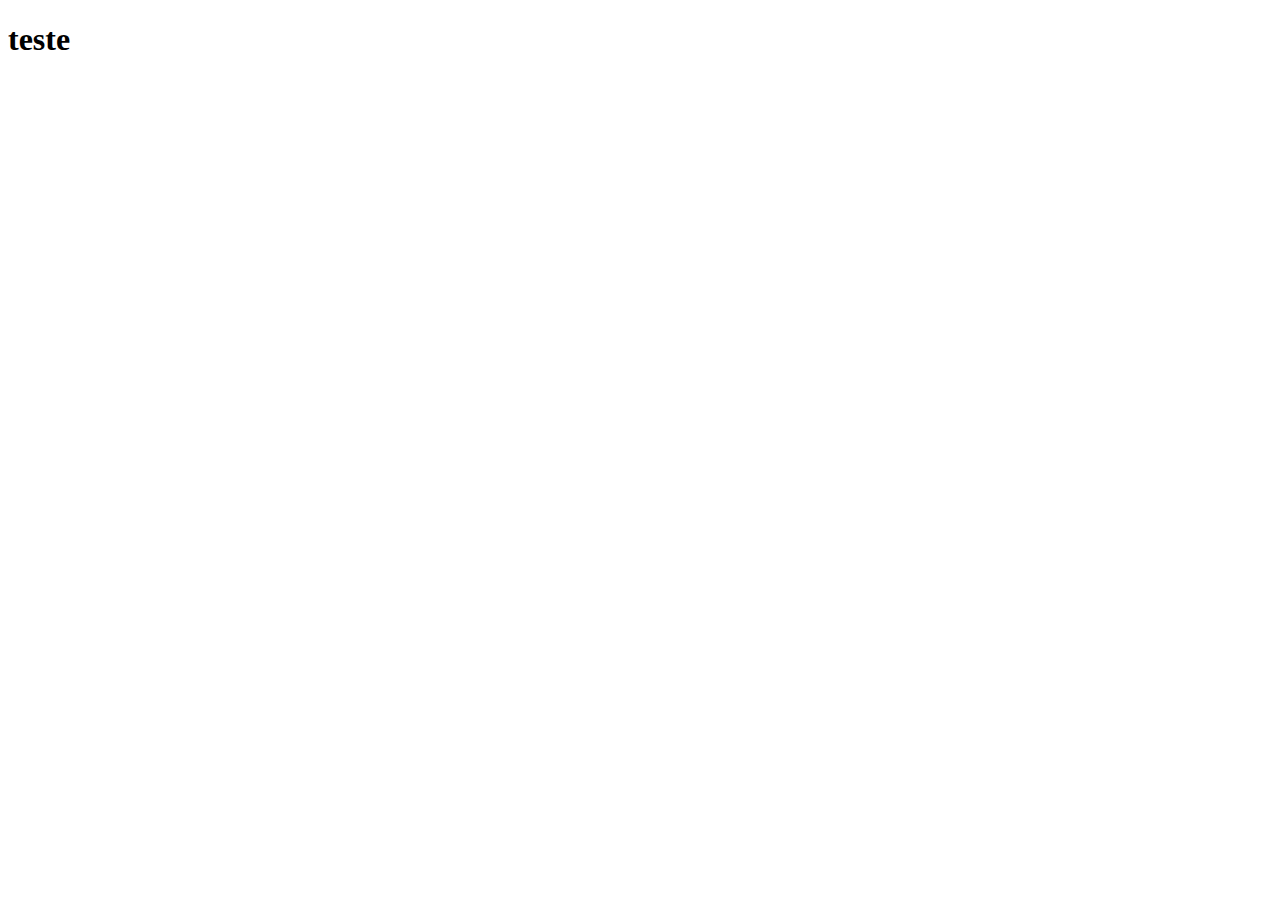
==== artigos.html @ b9189d30 "." ====
<!DOCTYPE html>
<html lang="en">
<head>
    <meta charset="UTF-8">
    <meta name="viewport" content="width=device-width, initial-scale=1.0">
    <title>Document</title>
</head>
<body>
    <h1>teste</h1>
</body>
</html>
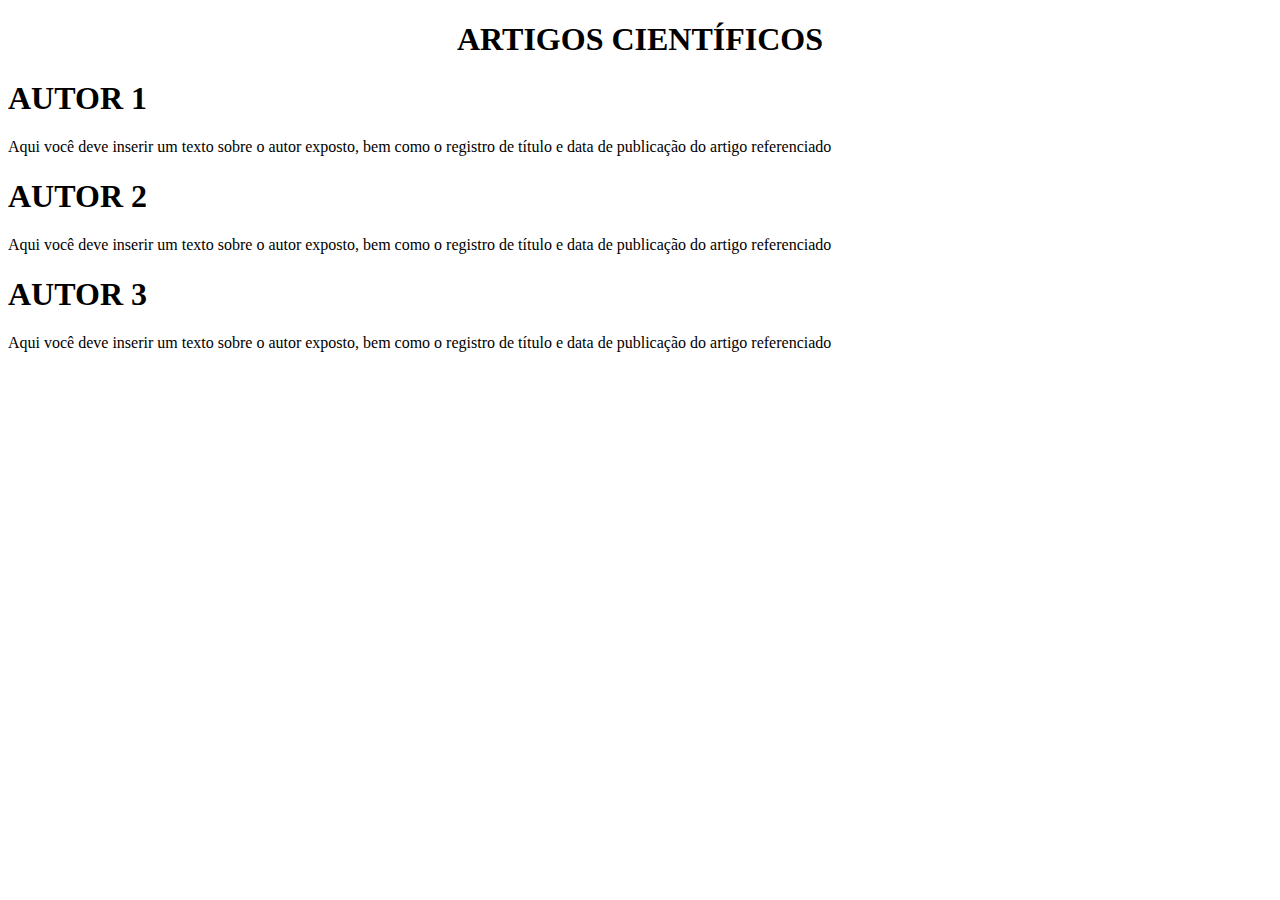
==== commit da9ad430: "re" ====
--- a/artigos.html
+++ b/artigos.html
@@ -4,8 +4,25 @@
     <meta charset="UTF-8">
     <meta name="viewport" content="width=device-width, initial-scale=1.0">
     <title>Document</title>
+    <link rel="stylesheet" href="ARTIGOS CIENTÍFICOS">
 </head>
-<body>
-    <h1>teste</h1>
+<body class="corpo_artigos">
+    <header>
+        <center>
+            <h1>ARTIGOS CIENTÍFICOS</h1>
+        </center>
+    </header>
+    <section class="desenvolvimento_artigos">
+        <h1>AUTOR 1</h1>
+        <p>Aqui você deve inserir um texto sobre o autor exposto, bem como o registro de título e data de publicação do artigo referenciado</p>
+    </section>
+    <section class="desenvolvimento_artigos">
+        <h1>AUTOR 2</h1>
+        <p>Aqui você deve inserir um texto sobre o autor exposto, bem como o registro de título e data de publicação do artigo referenciado</p>
+    </section>
+    <section class="desenvolvimento_artigos">
+        <h1>AUTOR 3</h1>
+        <p>Aqui você deve inserir um texto sobre o autor exposto, bem como o registro de título e data de publicação do artigo referenciado</p>
+    </section>
 </body>
 </html>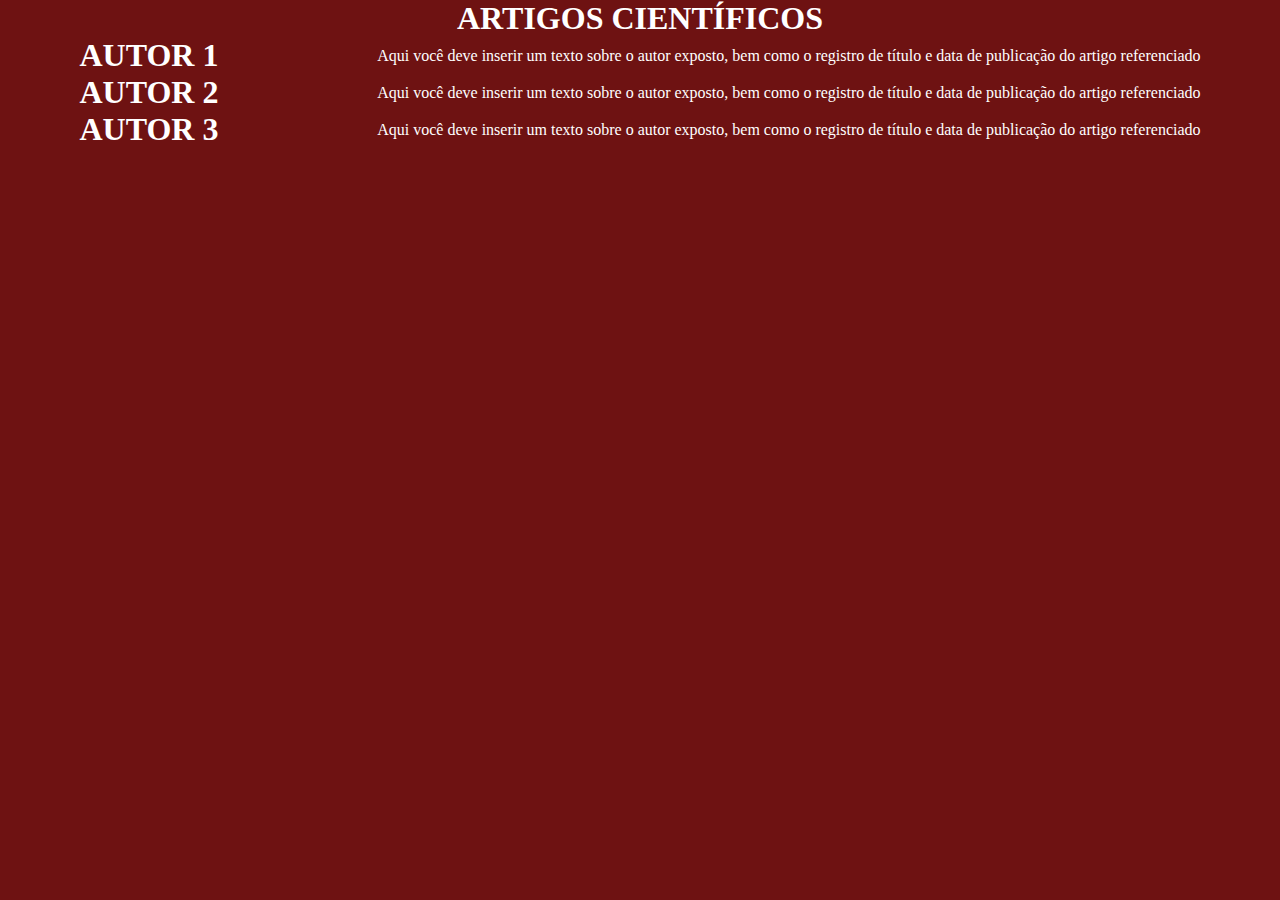
==== commit c3764b85: "salvar" ====
--- a/artigos.html
+++ b/artigos.html
@@ -4,7 +4,7 @@
     <meta charset="UTF-8">
     <meta name="viewport" content="width=device-width, initial-scale=1.0">
     <title>Document</title>
-    <link rel="stylesheet" href="ARTIGOS CIENTÍFICOS">
+    <link rel="stylesheet" href="style.css">
 </head>
 <body class="corpo_artigos">
     <header>
--- a/style.css
+++ b/style.css
@@ -0,0 +1,75 @@
+* {
+    margin: 0%;
+    padding: 0%;
+}
+
+.cabeçalho{
+    background-color: lemonchiffon;
+    color: black;
+    display: flex;
+    justify-content: space-around;
+    align-items: center;
+    padding: 24px 0;
+}
+
+.cabeçalho_imagem{
+    width: 19%;
+}
+
+.cabeçalho_titulo{
+    font-size: 80px;
+}
+
+.cabeçalho_lista_item{
+    margin: 25px 0px 25px 0px;
+    font-size: 16px;
+}
+
+.apresentaçao_trabalho{
+    background-image: linear-gradient(lemonchiffon, #dd371a);
+    display: flex;
+    justify-content: space-around;
+    align-items: center;
+    padding: 24px 0;
+}
+
+.titulo_apresentaçao_trabalho{
+    font-size: 37px;
+}
+
+.texto_apresentaçao_trabalho{
+    font-size: 27px;
+}
+
+.imagem_arvore{
+    width: 19%;
+}
+
+.melhores{
+    background-color: #dd371a;
+}
+
+.titulo_melhores{
+    font-size: 37px;
+}
+
+.corpo_desenvolvimento_planta{
+    background-color: #ee5006;
+}
+
+.desenvolvimento_planta{
+    display: flex;
+    justify-content: space-around;
+    align-items: center;
+}
+
+.corpo_artigos{
+    background-color: #6e1212;
+    color: white;
+}
+
+.desenvolvimento_artigos{
+    display: flex;
+    justify-content: space-around;
+    align-items: center;
+}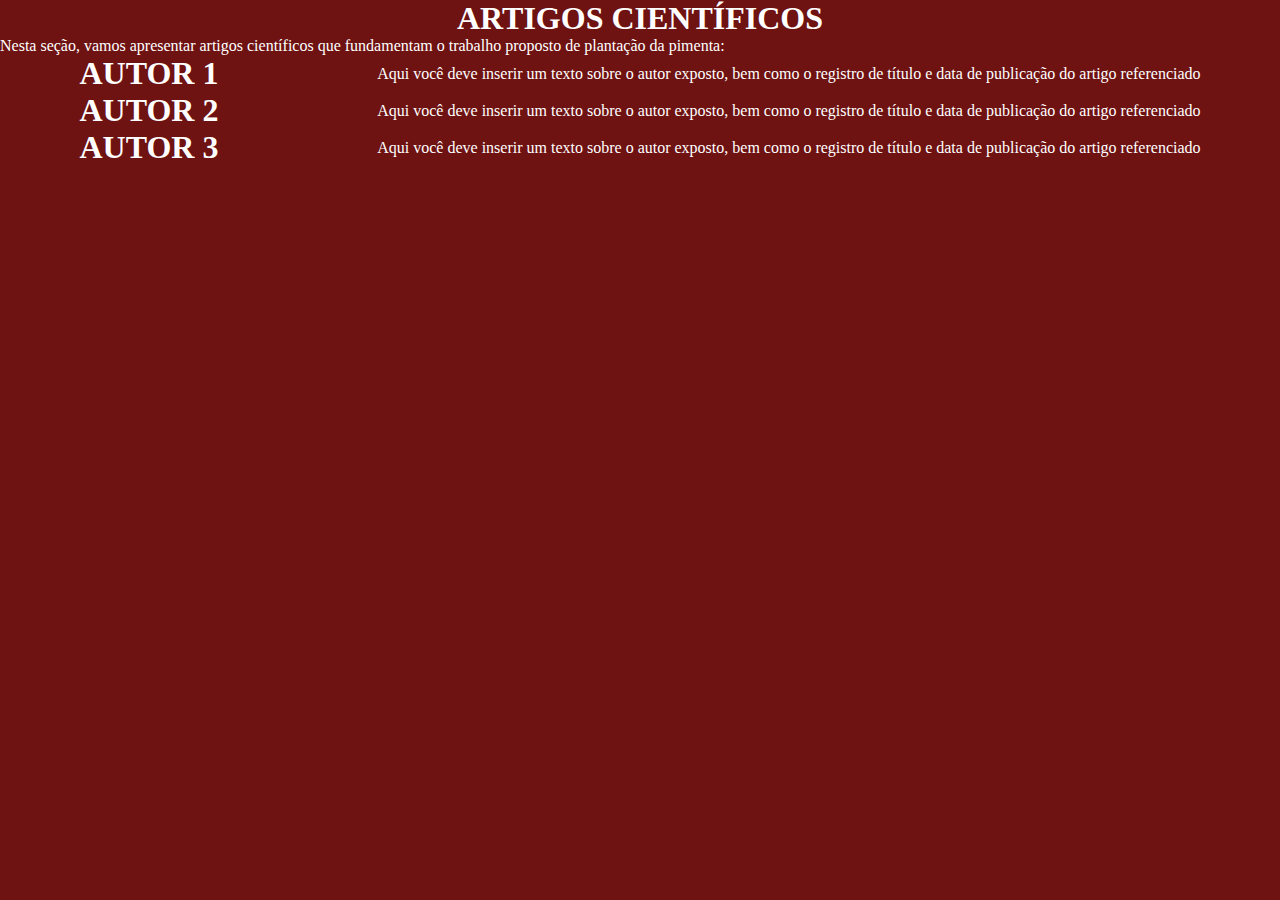
==== commit ec50dc60: "Gui" ====
--- a/artigos.html
+++ b/artigos.html
@@ -11,6 +11,7 @@
         <center>
             <h1>ARTIGOS CIENTÍFICOS</h1>
         </center>
+        <p>Nesta seção, vamos apresentar artigos científicos que fundamentam o trabalho proposto de plantação da pimenta:</p>
     </header>
     <section class="desenvolvimento_artigos">
         <h1>AUTOR 1</h1>
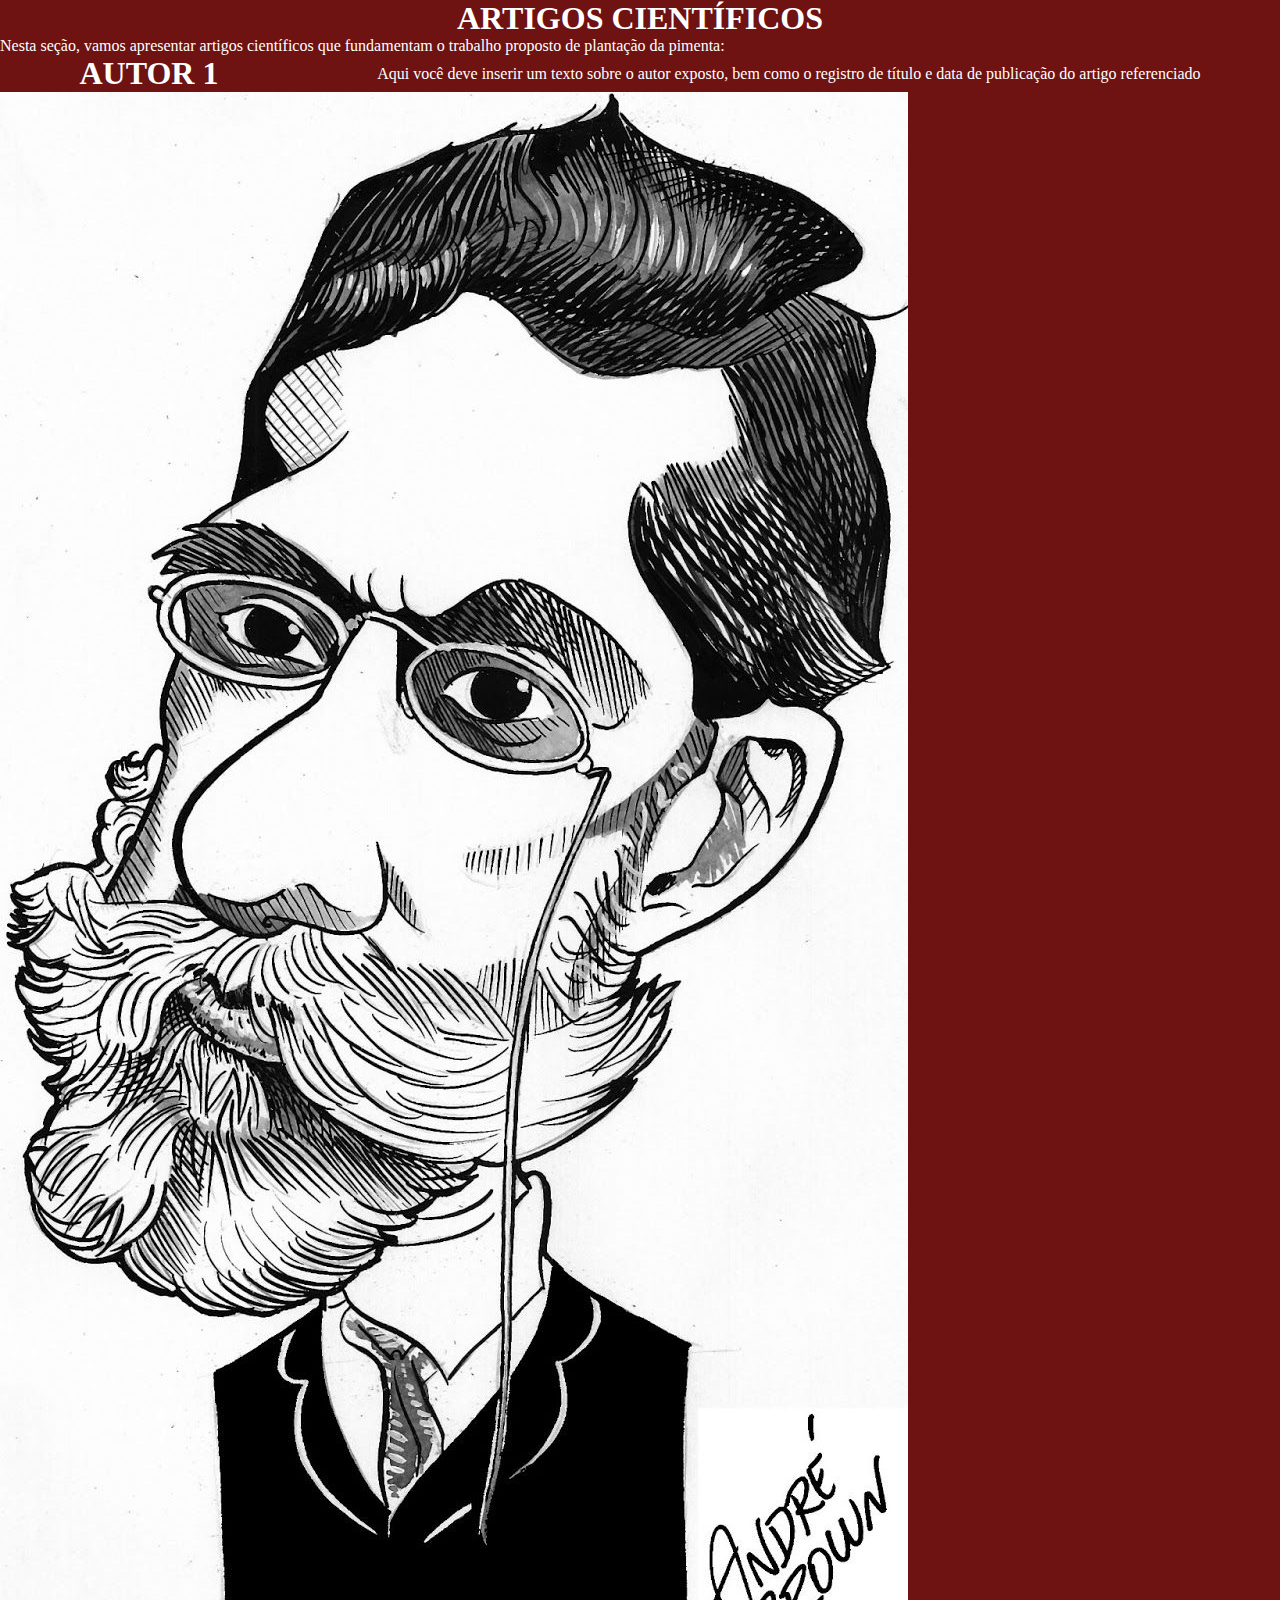
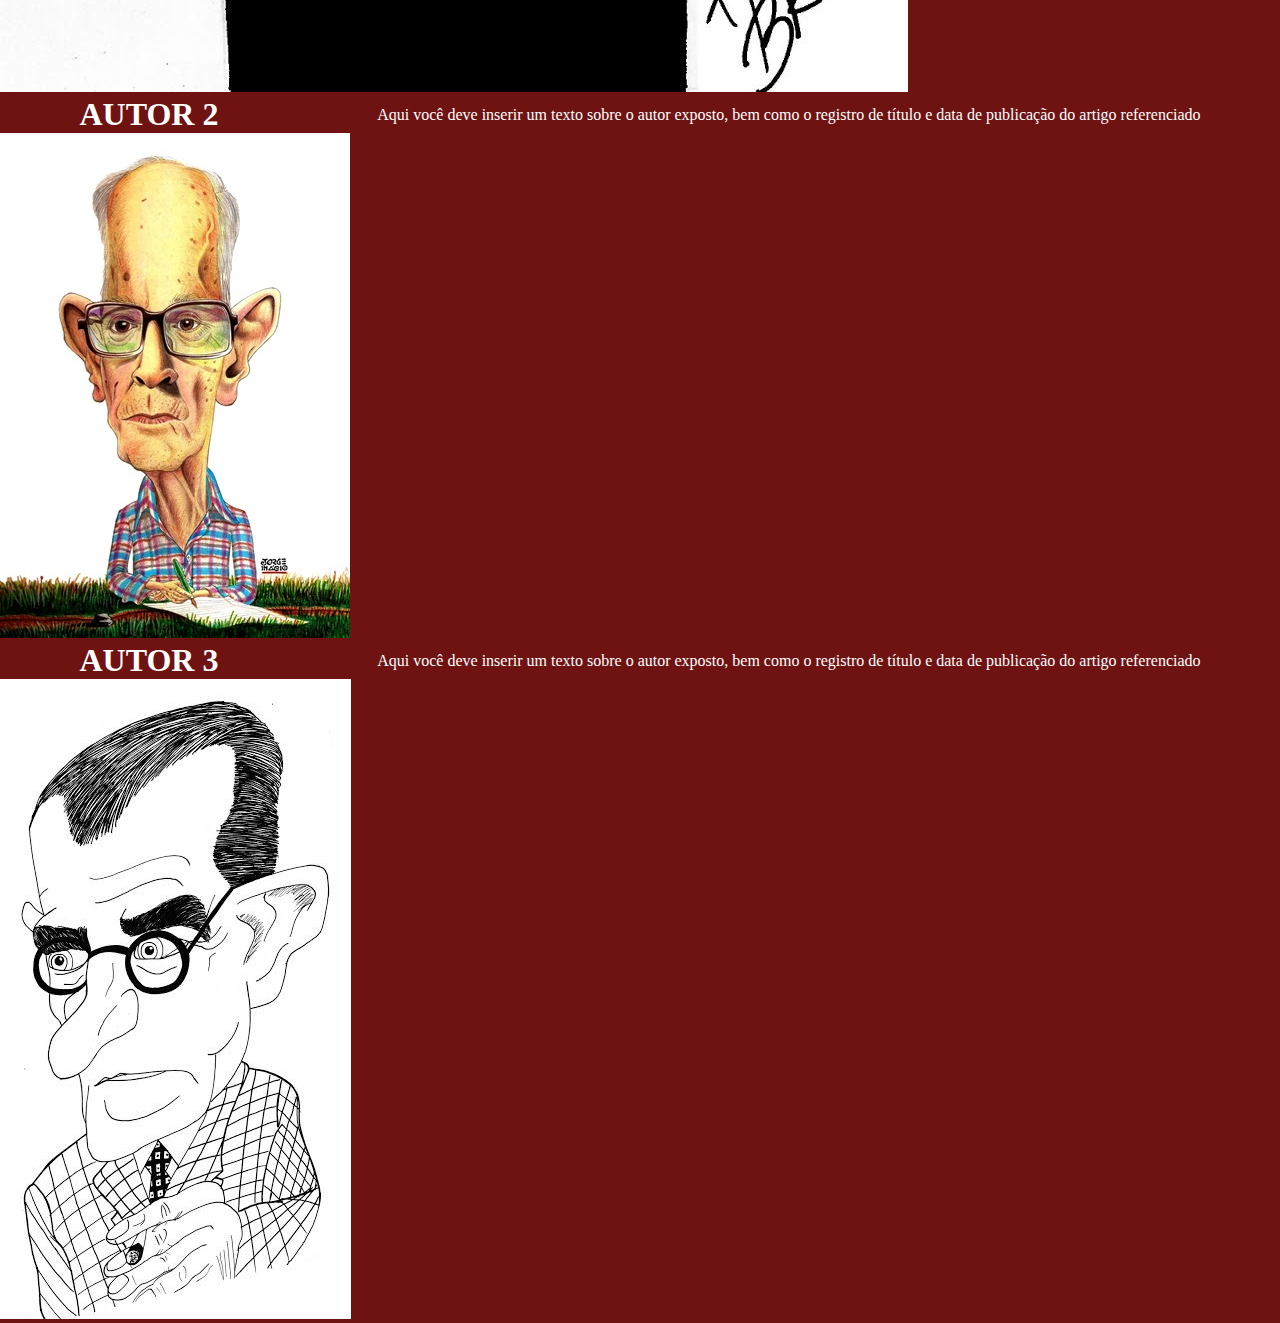
==== commit 8845691d: "hgi" ====
--- a/artigos.html
+++ b/artigos.html
@@ -17,13 +17,16 @@
         <h1>AUTOR 1</h1>
         <p>Aqui você deve inserir um texto sobre o autor exposto, bem como o registro de título e data de publicação do artigo referenciado</p>
     </section>
+    <img src="Machado de Assis.jpg" alt="">
     <section class="desenvolvimento_artigos">
         <h1>AUTOR 2</h1>
         <p>Aqui você deve inserir um texto sobre o autor exposto, bem como o registro de título e data de publicação do artigo referenciado</p>
     </section>
+    <img src="Carlos Drummond de Andrade.jpg" alt="">
     <section class="desenvolvimento_artigos">
         <h1>AUTOR 3</h1>
         <p>Aqui você deve inserir um texto sobre o autor exposto, bem como o registro de título e data de publicação do artigo referenciado</p>
     </section>
+    <img src="Graciliano Ramos.jpg" alt="">
 </body>
 </html>--- a/style.css
+++ b/style.css
@@ -72,4 +72,16 @@
     display: flex;
     justify-content: space-around;
     align-items: center;
+}
+
+.desenvolvimento_img1{
+    width: 35%;
+}
+
+.desenvolvimento_img2{
+    width: 30%;
+}
+
+.desenvolvimento_img3{
+    width: 30%;
 }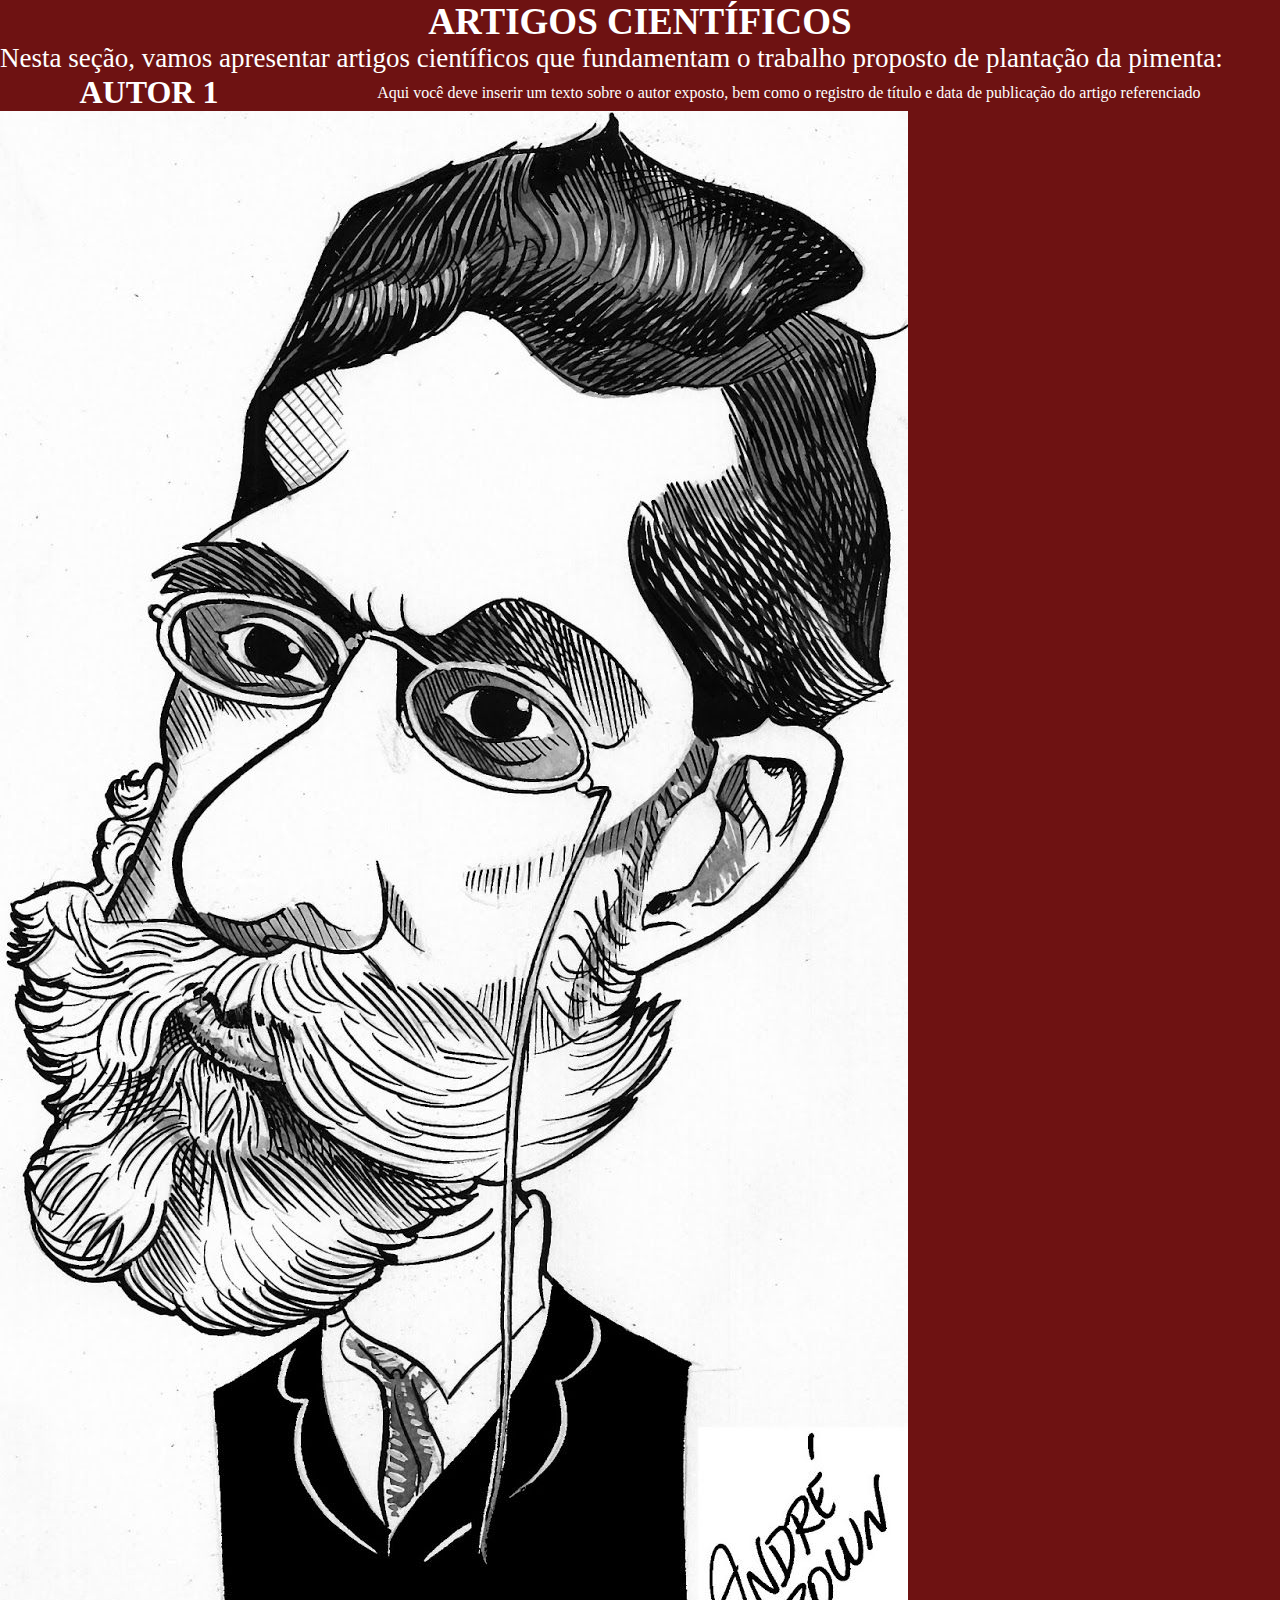
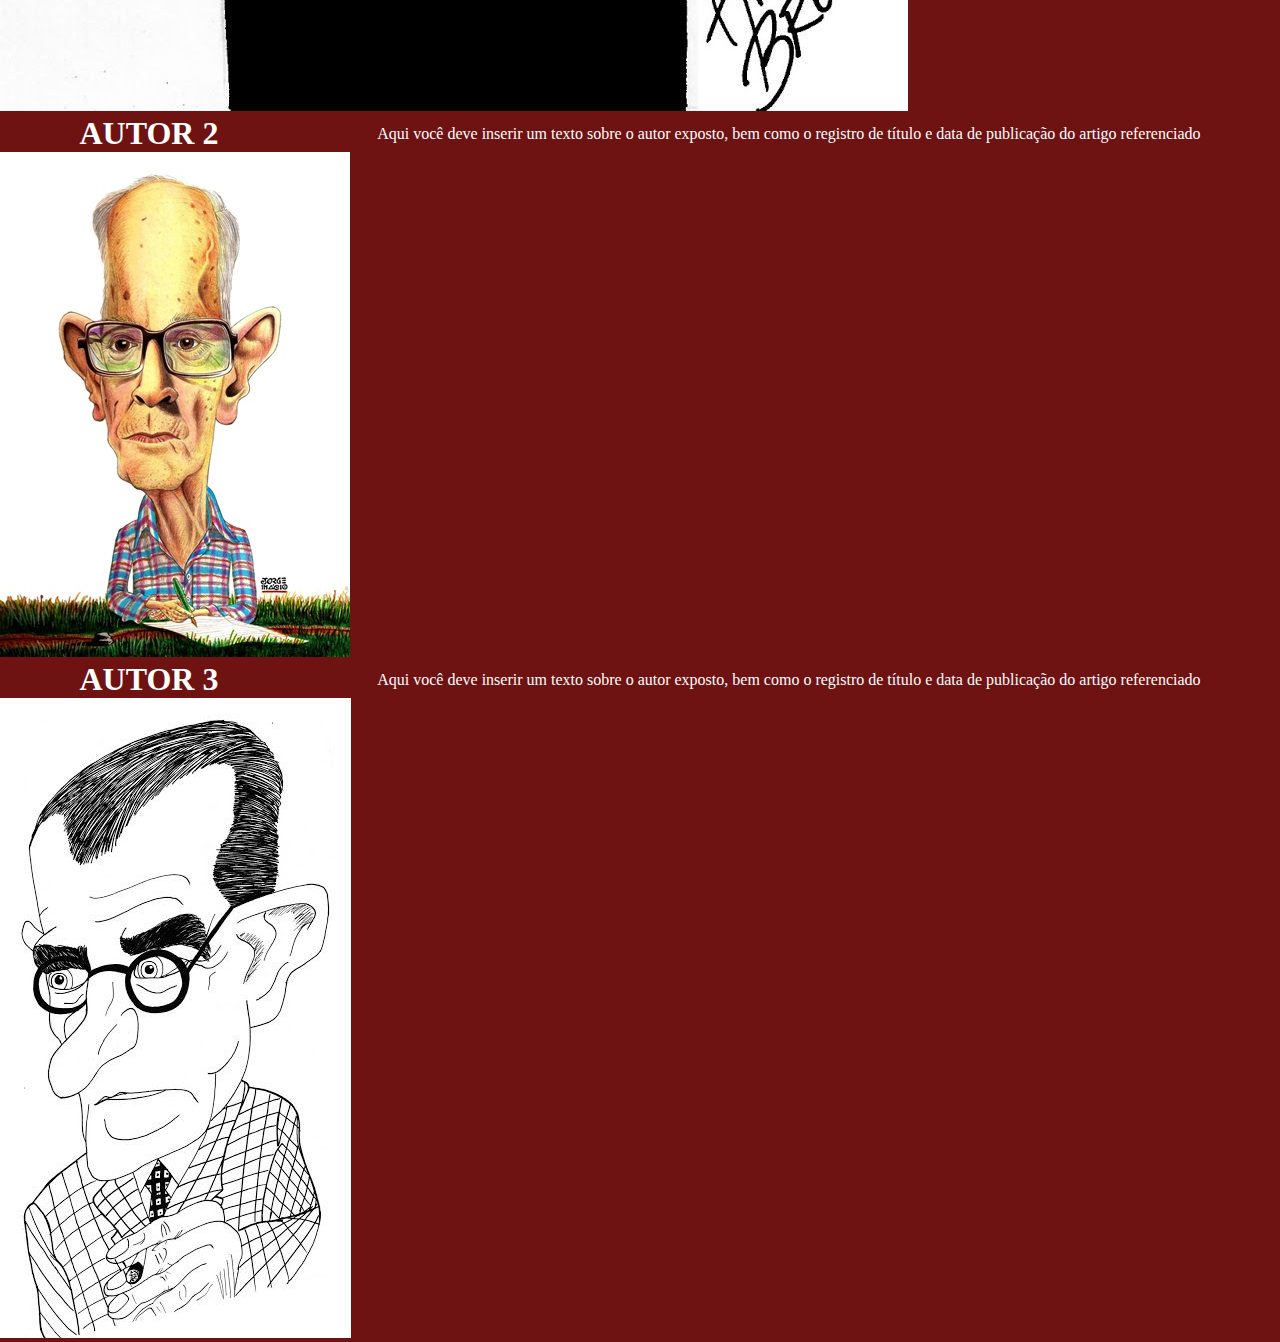
==== commit 07150b52: "uj" ====
--- a/artigos.html
+++ b/artigos.html
@@ -9,24 +9,26 @@
 <body class="corpo_artigos">
     <header>
         <center>
-            <h1>ARTIGOS CIENTÍFICOS</h1>
+            <h1 class="titulo_apresentaçao_trabalho">ARTIGOS CIENTÍFICOS</h1>
         </center>
-        <p>Nesta seção, vamos apresentar artigos científicos que fundamentam o trabalho proposto de plantação da pimenta:</p>
+        <p class="texto_apresentaçao_trabalho">Nesta seção, vamos apresentar artigos científicos que fundamentam o trabalho proposto de plantação da pimenta:</p>
     </header>
-    <section class="desenvolvimento_artigos">
-        <h1>AUTOR 1</h1>
-        <p>Aqui você deve inserir um texto sobre o autor exposto, bem como o registro de título e data de publicação do artigo referenciado</p>
-    </section>
-    <img src="Machado de Assis.jpg" alt="">
-    <section class="desenvolvimento_artigos">
-        <h1>AUTOR 2</h1>
-        <p>Aqui você deve inserir um texto sobre o autor exposto, bem como o registro de título e data de publicação do artigo referenciado</p>
-    </section>
-    <img src="Carlos Drummond de Andrade.jpg" alt="">
-    <section class="desenvolvimento_artigos">
-        <h1>AUTOR 3</h1>
-        <p>Aqui você deve inserir um texto sobre o autor exposto, bem como o registro de título e data de publicação do artigo referenciado</p>
-    </section>
-    <img src="Graciliano Ramos.jpg" alt="">
+    <div>
+        <section class="desenvolvimento_artigos">
+            <h1>AUTOR 1</h1>
+            <p>Aqui você deve inserir um texto sobre o autor exposto, bem como o registro de título e data de publicação do artigo referenciado</p>
+        </section>
+        <img src="Machado de Assis.jpg" alt="">
+        <section class="desenvolvimento_artigos">
+            <h1>AUTOR 2</h1>
+            <p>Aqui você deve inserir um texto sobre o autor exposto, bem como o registro de título e data de publicação do artigo referenciado</p>
+        </section>
+        <img src="Carlos Drummond de Andrade.jpg" alt="">
+        <section class="desenvolvimento_artigos">
+            <h1>AUTOR 3</h1>
+            <p>Aqui você deve inserir um texto sobre o autor exposto, bem como o registro de título e data de publicação do artigo referenciado</p>
+        </section>
+        <img src="Graciliano Ramos.jpg" alt="">
+    </div>
 </body>
 </html>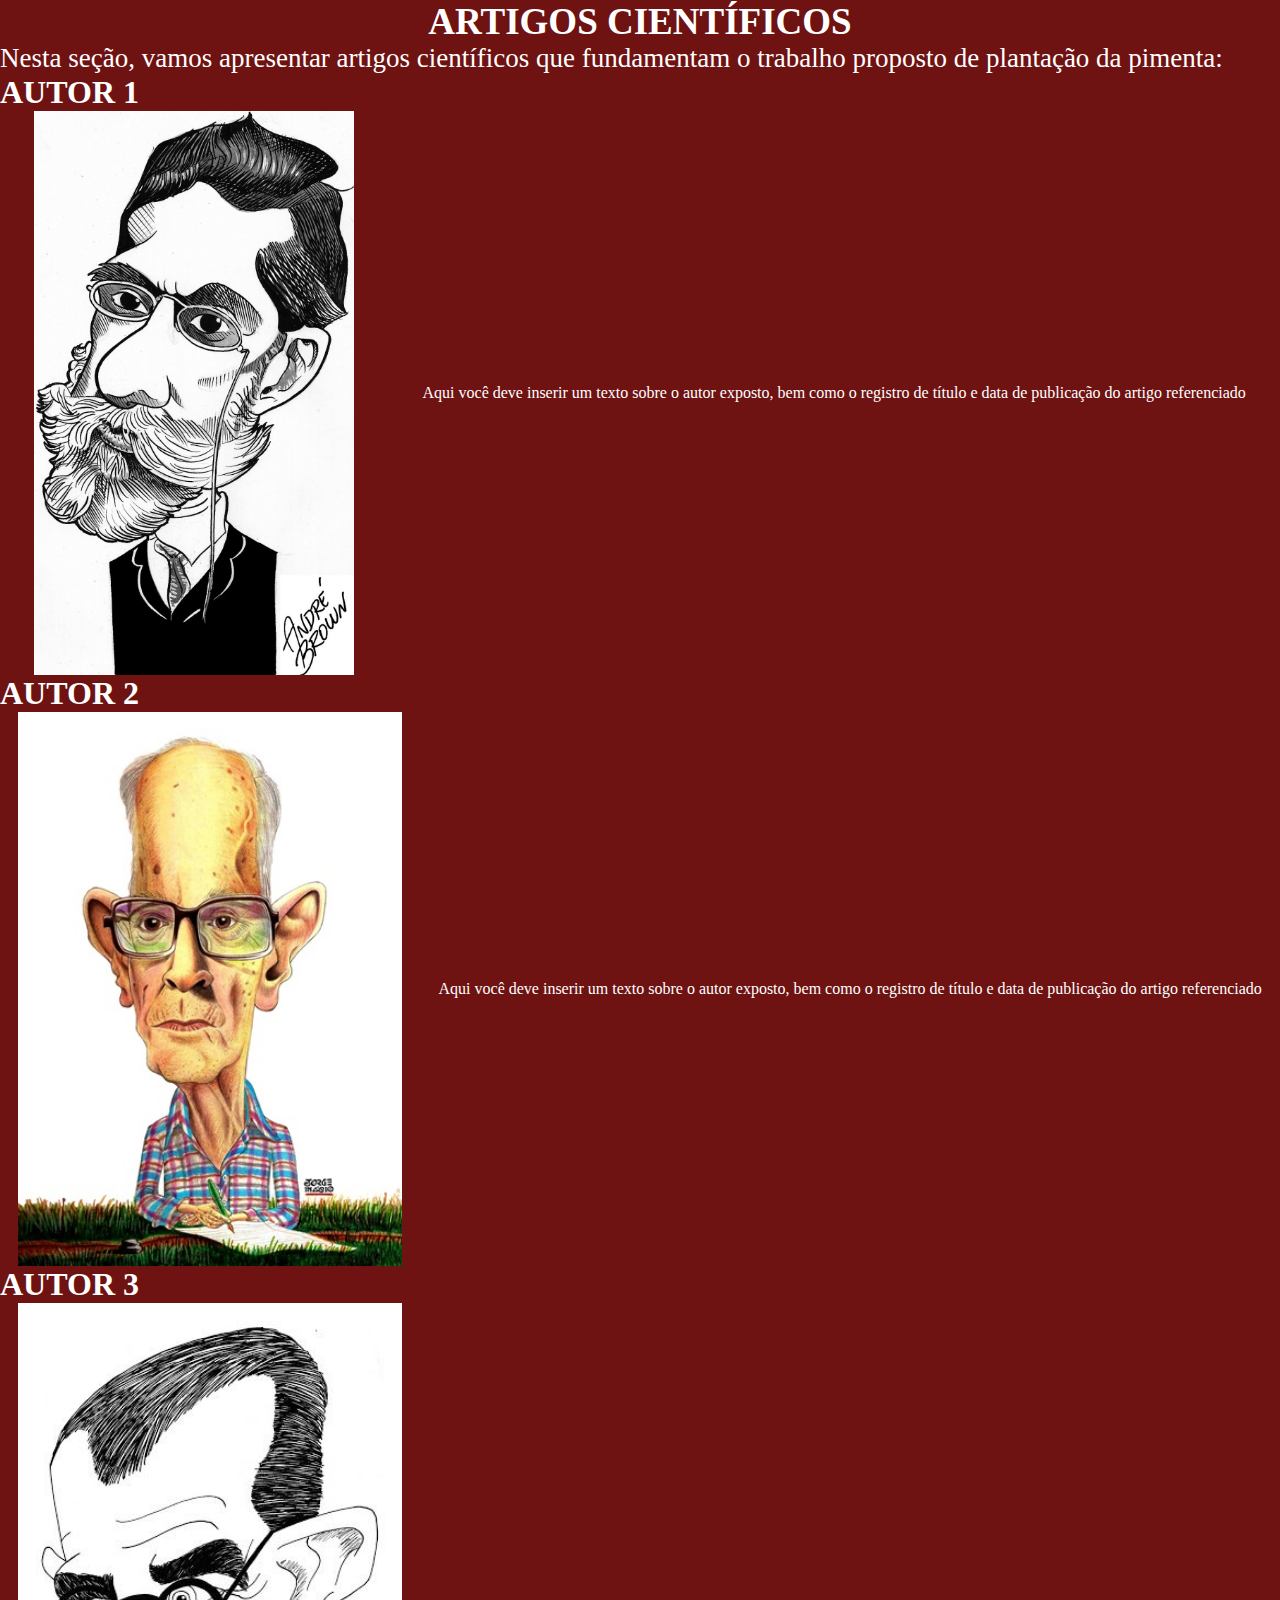
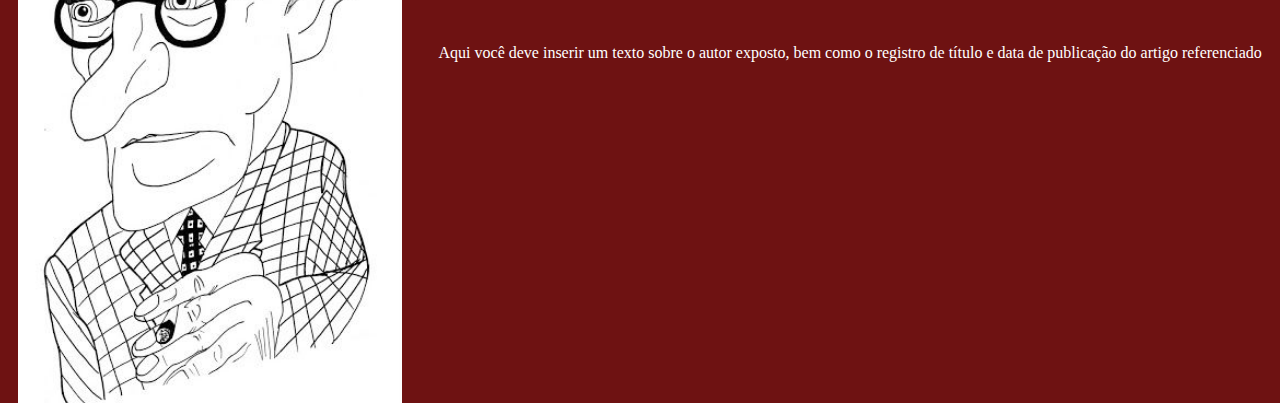
==== commit b95637b8: "fueri" ====
--- a/artigos.html
+++ b/artigos.html
@@ -14,21 +14,21 @@
         <p class="texto_apresentaçao_trabalho">Nesta seção, vamos apresentar artigos científicos que fundamentam o trabalho proposto de plantação da pimenta:</p>
     </header>
     <div>
+        <h1>AUTOR 1</h1>
         <section class="desenvolvimento_artigos">
-            <h1>AUTOR 1</h1>
+            <img class="artigos_img1" src="Machado de Assis.jpg" alt="">
             <p>Aqui você deve inserir um texto sobre o autor exposto, bem como o registro de título e data de publicação do artigo referenciado</p>
         </section>
-        <img src="Machado de Assis.jpg" alt="">
+        <h1>AUTOR 2</h1>
         <section class="desenvolvimento_artigos">
-            <h1>AUTOR 2</h1>
+            <img class="artigos_img2" src="Carlos Drummond de Andrade.jpg" alt="">
             <p>Aqui você deve inserir um texto sobre o autor exposto, bem como o registro de título e data de publicação do artigo referenciado</p>
         </section>
-        <img src="Carlos Drummond de Andrade.jpg" alt="">
+        <h1>AUTOR 3</h1>
         <section class="desenvolvimento_artigos">
-            <h1>AUTOR 3</h1>
+            <img class="artigos_img3" src="Graciliano Ramos.jpg" alt="">
             <p>Aqui você deve inserir um texto sobre o autor exposto, bem como o registro de título e data de publicação do artigo referenciado</p>
         </section>
-        <img src="Graciliano Ramos.jpg" alt="">
     </div>
 </body>
 </html>--- a/style.css
+++ b/style.css
@@ -54,7 +54,11 @@
 }
 
 .corpo_desenvolvimento_planta{
-    background-color: #ee5006;
+    background-color: #d42405;
+}
+
+.desenvolvimento_planta_geral{
+    margin: 10px 10px;
 }
 
 .desenvolvimento_planta{
@@ -84,4 +88,16 @@
 
 .desenvolvimento_img3{
     width: 30%;
+}
+
+.artigos_img1{
+    width: 25%;
+}
+
+.artigos_img2{
+    width: 30%;
+}
+
+.artigos_img3{
+    width: 30%;
 }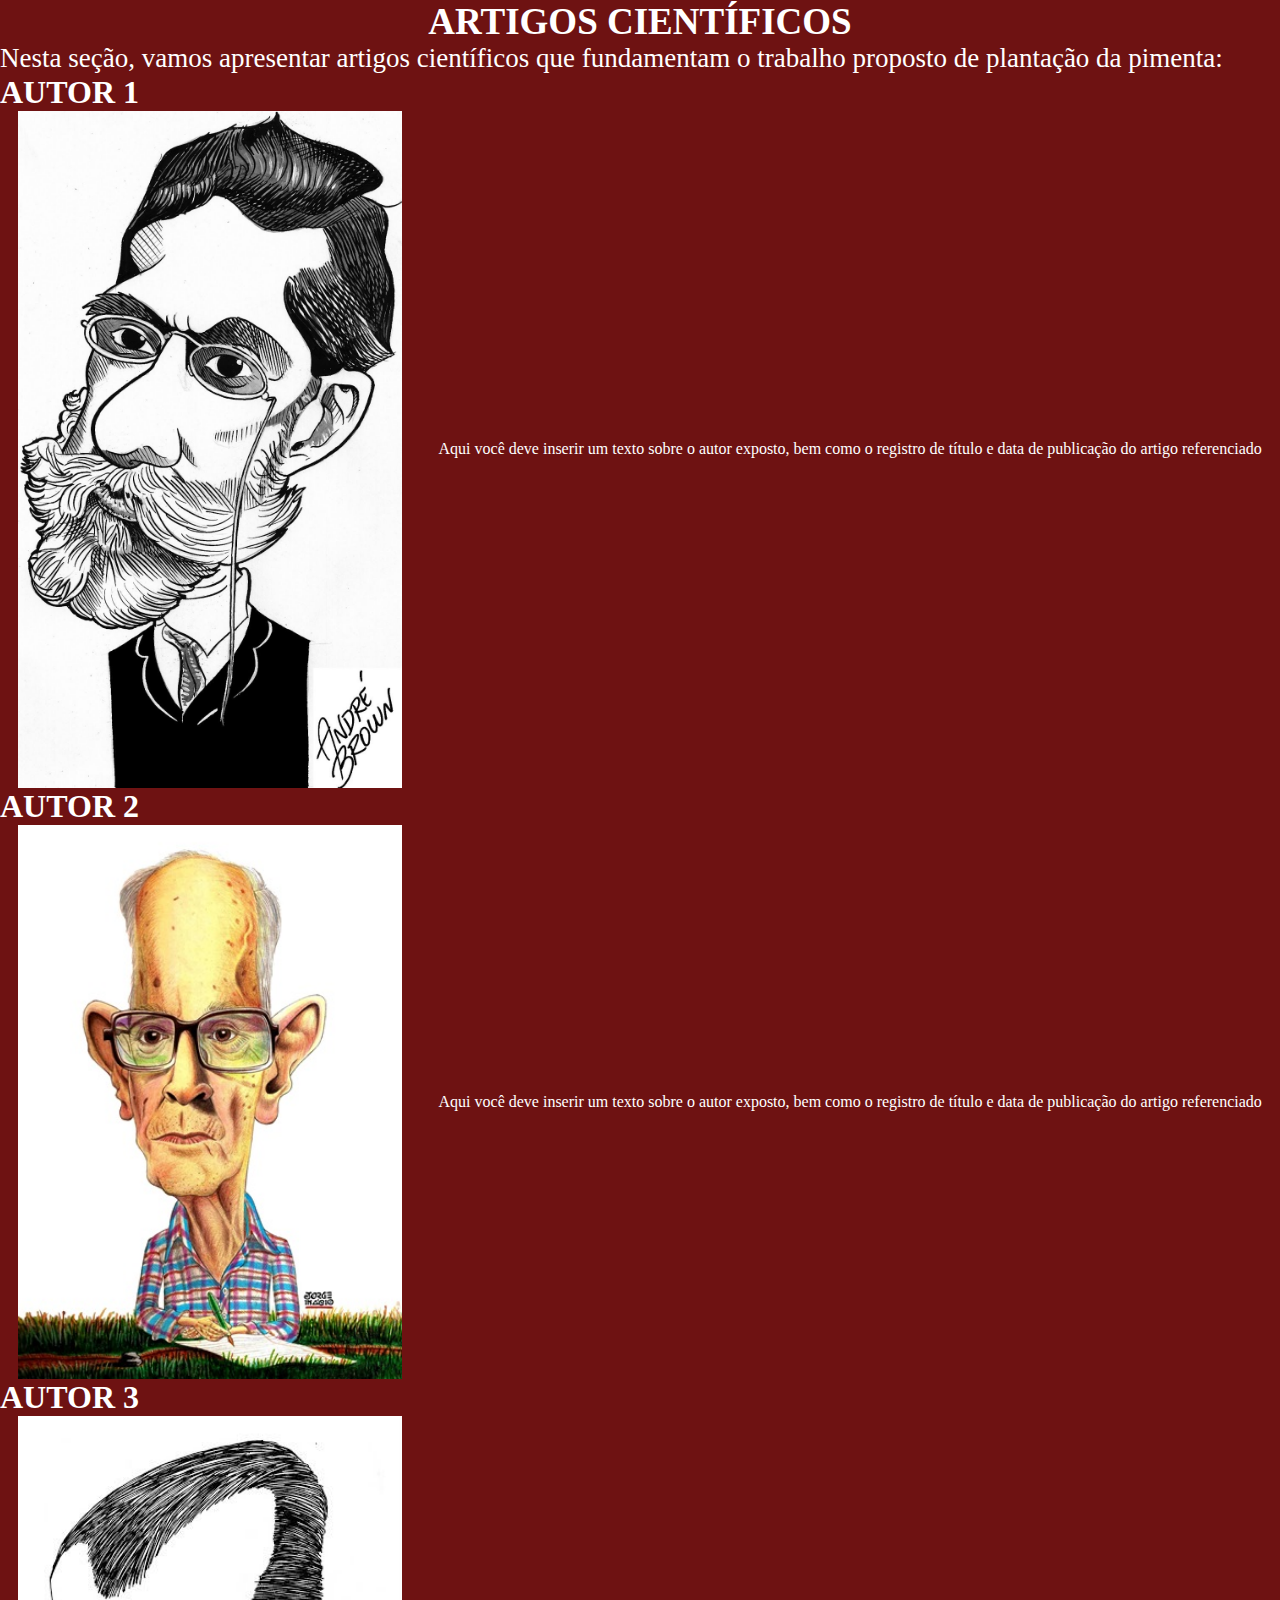
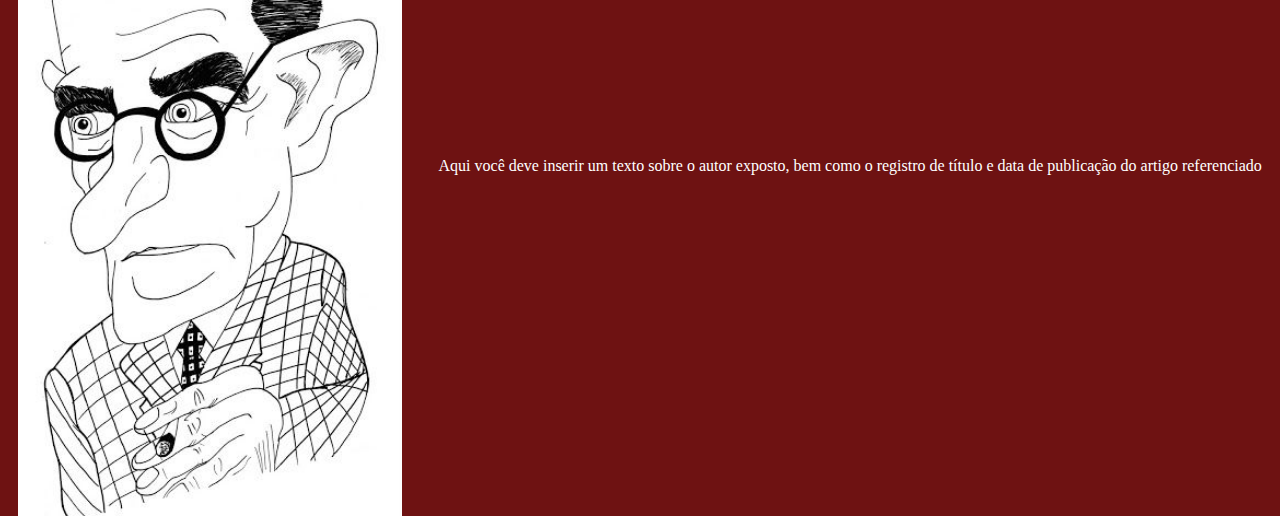
==== commit ada9e446: "ultimo" ====
--- a/artigos.html
+++ b/artigos.html
@@ -16,17 +16,17 @@
     <div>
         <h1>AUTOR 1</h1>
         <section class="desenvolvimento_artigos">
-            <img class="artigos_img1" src="Machado de Assis.jpg" alt="">
+            <img class="artigos_img" src="Machado de Assis.jpg" alt="">
             <p>Aqui você deve inserir um texto sobre o autor exposto, bem como o registro de título e data de publicação do artigo referenciado</p>
         </section>
         <h1>AUTOR 2</h1>
         <section class="desenvolvimento_artigos">
-            <img class="artigos_img2" src="Carlos Drummond de Andrade.jpg" alt="">
+            <img class="artigos_img" src="Carlos Drummond de Andrade.jpg" alt="">
             <p>Aqui você deve inserir um texto sobre o autor exposto, bem como o registro de título e data de publicação do artigo referenciado</p>
         </section>
         <h1>AUTOR 3</h1>
         <section class="desenvolvimento_artigos">
-            <img class="artigos_img3" src="Graciliano Ramos.jpg" alt="">
+            <img class="artigos_img" src="Graciliano Ramos.jpg" alt="">
             <p>Aqui você deve inserir um texto sobre o autor exposto, bem como o registro de título e data de publicação do artigo referenciado</p>
         </section>
     </div>
--- a/style.css
+++ b/style.css
@@ -78,26 +78,10 @@
     align-items: center;
 }
 
-.desenvolvimento_img1{
+.desenvolvimento_planta_img{
     width: 35%;
 }
 
-.desenvolvimento_img2{
-    width: 30%;
-}
-
-.desenvolvimento_img3{
-    width: 30%;
-}
-
-.artigos_img1{
-    width: 25%;
-}
-
-.artigos_img2{
-    width: 30%;
-}
-
-.artigos_img3{
+.artigos_img{
     width: 30%;
 }